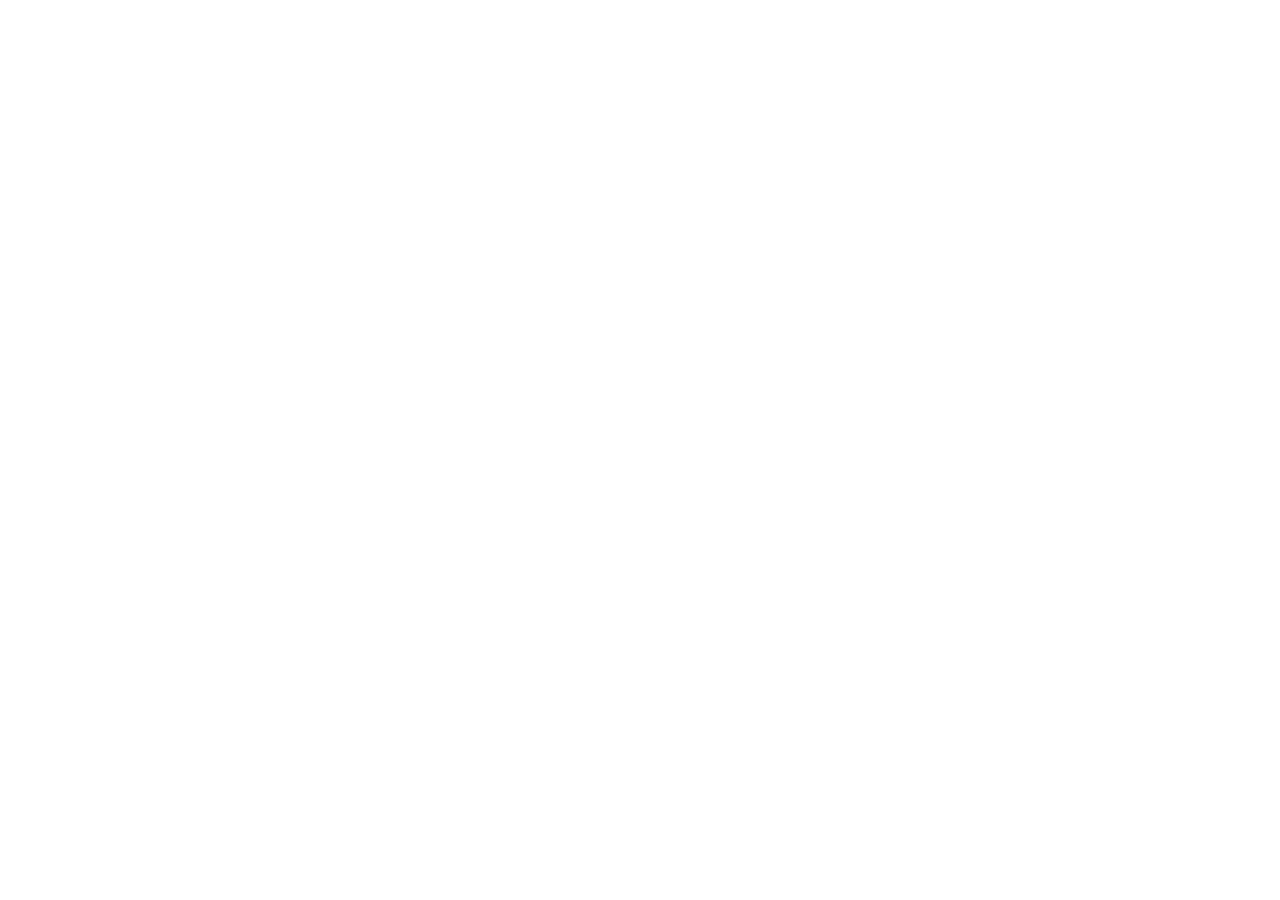
==== inicio-sesion.html @ 43806dc9 "Agrega estructuras iniciales de los archivos" ====
<!DOCTYPE html>
<html lang="es">
<head>
  <meta charset="UTF-8">
  <meta name="viewport" content="width=device-width, initial-scale=1.0">
  <title>Iniciar sesión | ApexDroid</title>
  <link rel="stylesheet" href="css/styles.css">
  <link rel="stylesheet" href="css/inicio-sesion.css">
  <script src="js/inicio-sesion.js" defer></script>
</head>
<body class="pagina-inicio-sesion">
  <header class="encabezado">
  </header>

  <main id="contenido">
    <section id="inicio-sesion">
    </section>
  </main>

  <footer class="pie-pagina">
  </footer>
</body>
</html>
---- css/styles.css ----
* {
  box-sizing: border-box;
}

body {
  margin: 0;
}

.ventana::backdrop {
  background-color: rgba(0, 0, 0, 0.4);
  -webkit-backdrop-filter: blur(6px);
  backdrop-filter: blur(6px);
}
---- css/inicio-sesion.css ----
.pagina-inicio-sesion {
}
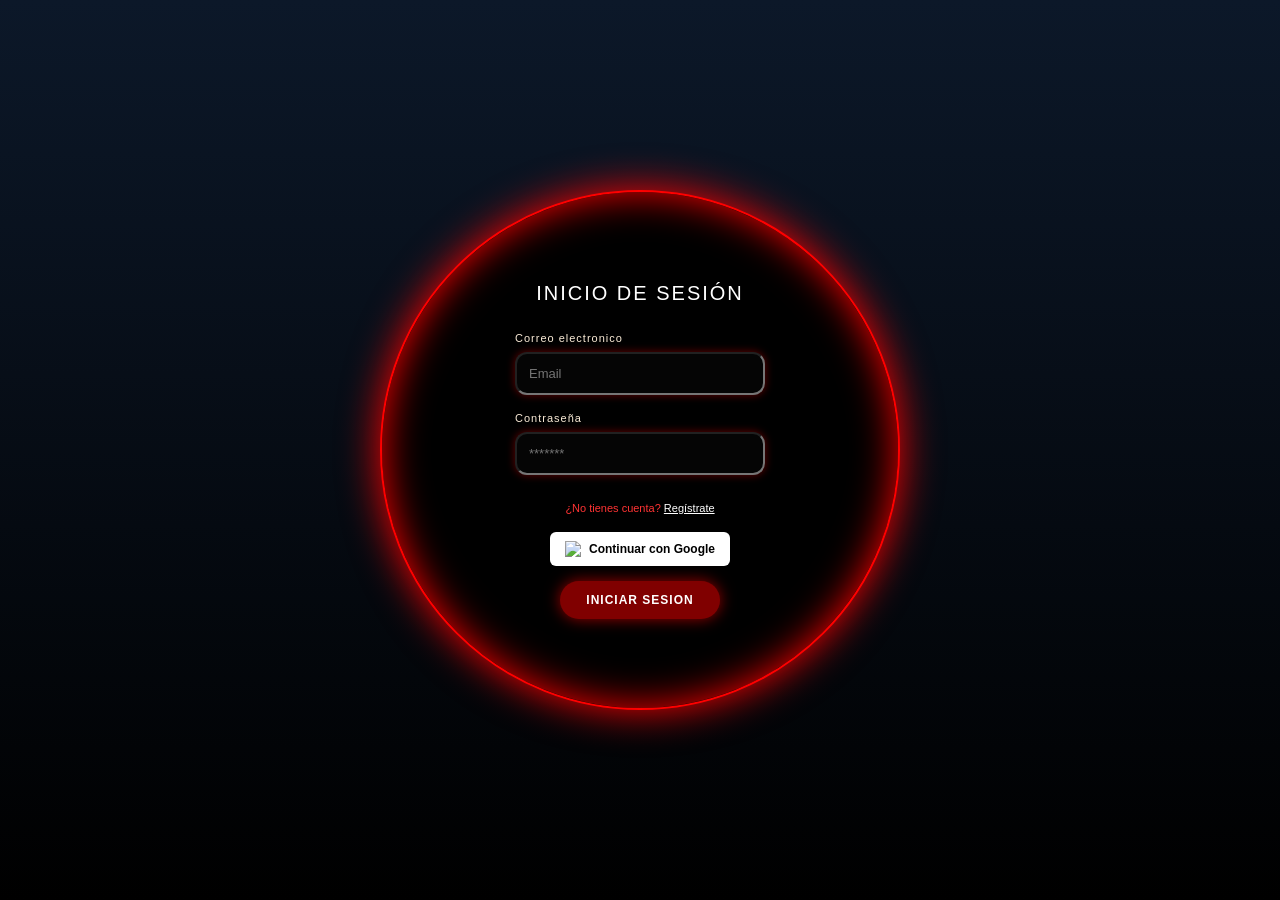
==== commit 98e94611: "subiendo mi parte" ====
--- a/inicio-sesion.html
+++ b/inicio-sesion.html
@@ -1,23 +1,54 @@
 <!DOCTYPE html>
 <html lang="es">
+
 <head>
   <meta charset="UTF-8">
   <meta name="viewport" content="width=device-width, initial-scale=1.0">
   <title>Iniciar sesión | ApexDroid</title>
+  <link href="https://cdn.jsdelivr.net/npm/bootstrap@5.3.8/dist/css/bootstrap.min.css" rel="stylesheet"
+    integrity="sha384-sRIl4kxILFvY47J16cr9ZwB07vP4J8+LH7qKQnuqkuIAvNWLzeN8tE5YBujZqJLB" crossorigin="anonymous">
   <link rel="stylesheet" href="css/styles.css">
   <link rel="stylesheet" href="css/inicio-sesion.css">
   <script src="js/inicio-sesion.js" defer></script>
 </head>
+
 <body class="pagina-inicio-sesion">
-  <header class="encabezado">
-  </header>
+  <div class="card">
+    <h2>Inicio de sesión</h2>
 
-  <main id="contenido">
-    <section id="inicio-sesion">
-    </section>
-  </main>
+    <form>
+      <div class="formulario-grupo">
+        <label for="email"> Correo electronico</label>
+        <div class="caja">
+          <input type="email" id="email" placeholder="Email" required>
+        </div>
+      </div>
 
-  <footer class="pie-pagina">
-  </footer>
+
+      <!--contraseña-->
+      <div class="formulario-grupo">
+        <label for="password">Contraseña</label>
+        <div class="caja">
+          <input type="password" id="password" placeholder="*******" requiredw>
+        </div>
+      </div>
+
+      <p class="texto-registro">
+        <span style="color: #ff3333;">¿No tienes cuenta?</span>
+        <a href="registro.html">Regístrate</a>
+      </p>
+
+      <!--boton de google-->
+      <button type="button" class="btn-google">
+        <img src="https://www.svgrepo.com/show/475656/google-color.svg" alt="Google">
+        Continuar con Google
+      </button>
+
+      <!--boton de enviar-->
+      <button type="submit" class="btn-submit">Iniciar sesion</button>
+    </form>
+
+  </div>
 </body>
-</html>
+
+</html>
--- a/css/styles.css
+++ b/css/styles.css
@@ -1,13 +1,54 @@
-* {
-  box-sizing: border-box;
+:root {
+  --color-fondo-azul: #0c1829;
+  --color-fondo-negro: #000;
+  --color-blanco: #fff;
+  --color-gris-claro: #e5e5e5;
+
+  --color-rojo: #b30000;
+  --color-rojo-hover: #8a0000;
+  --color-rojo-brillo: #ff0000;
+
+  --color-azul: #2563eb;
+  --color-azul-hover: #1d4ed8;
+  --color-azul-neon: #001aff;
+  --color-azul-marino: #000b5c;
+
+  --color-texto-blanco: #fff;
+  --color-texto-oscuro: #111;
+  --color-texto-gris: #666;
+  --color-borde-gris: #ccc;
+
+  --color-azul-claro: #dbe7fb;
+  --color-precio-oferta: #f97300;
+  --color-entrega: #008a3e;
+  --color-fondo-panel: #f0f0f0;
+  --color-texto-gris-claro: #b8b8b8;
+
+  --fuente-principal: system-ui, -apple-system, sans-serif;
 }
 
 body {
   margin: 0;
+  min-height: 100vh;
+  background: linear-gradient(
+    180deg,
+    var(--color-fondo-azul),
+    var(--color-fondo-negro)
+  );
+  color: var(--color-texto-blanco);
+  font-family: var(--fuente-principal);
 }
 
-.ventana::backdrop {
-  background-color: rgba(0, 0, 0, 0.4);
-  -webkit-backdrop-filter: blur(6px);
-  backdrop-filter: blur(6px);
+/* Encabezado superior */
+.encabezado {
+  background-color: var(--color-fondo-negro);
+  border-bottom: 3px solid var(--color-rojo-brillo);
+  box-shadow: 0 5px 18px rgba(255, 0, 0, 0.5);
 }
+
+.ventana {
+  background-color: var(--color-blanco);
+  color: var(--color-texto-oscuro);
+  border-radius: 20px;
+  padding: 20px;
+}
--- a/css/inicio-sesion.css
+++ b/css/inicio-sesion.css
@@ -1,2 +1,151 @@
-.pagina-inicio-sesion {
+body {
+    margin: 0;
+    padding: 0;
+    background-color: black;
+    color: #fff;
+    font-family: Arial, Helvetica, sans-serif;
+    display: flex;
+    justify-content: center;
+    align-items: center;
+    min-height: 100vh;
 }
+
+.card {
+    width: 520px;
+    height: 520px;
+    border-radius: 50%;
+    background-color: #000;
+    border: 2px solid #ff0000;
+    box-shadow: 0 0 40px #ff0000, inset 0 0 40px #ff0000;
+    display: flex;
+    flex-direction: column;
+    justify-content: center;
+    align-items: center;
+    padding: 20px;
+    box-sizing: border-box;
+    transition: all 0.4s ease;
+}
+
+h2 {
+    color: #fff;
+    font-size: 20px;
+    margin-bottom: 25px;
+    letter-spacing: 2px;
+    text-transform: uppercase;
+
+}
+
+.formulario-grupo {
+    width: 250px;
+    margin-bottom: 15px;
+}
+
+label {
+    display: block;
+    font-size: 11px;
+    margin-bottom: 5px;
+    letter-spacing: 1px;
+    color: antiquewhite;
+}
+
+.caja {
+    position: relative;
+    width: 100%;
+}
+
+input {
+    width: 100%;
+    padding: 10px 12px;
+    background-color: #050505;
+    border-radius: 12px;
+    color: #fff;
+    font-size: 13px;
+    box-shadow: 0 0 8px rgba(255, 0, 0, 0.4);
+    box-sizing: border-box;
+    outline: none;
+}
+
+.texto-registro {
+    font-size: 11px;
+    margin: 10px 0 15px 0;
+    color: #ccc;
+
+}
+
+.texto-registro a {
+    color: #fff;
+    text-decoration: underline;
+}
+
+.btn-google {
+    width: 180px;
+    padding: 8px;
+    background-color: #fff;
+    color: #000;
+    border: none;
+    border-radius: 6px;
+    font-weight: bold;
+    font-size: 12px;
+    cursor: pointer;
+    display: flex;
+    align-items: center;
+    justify-content: center;
+    gap: 8px;
+    margin-bottom: 15px;
+}
+
+.btn-google img {
+    width: 16px;
+    height: 16px;
+}
+
+.btn-submit {
+    width: 160px;
+    padding: 10px;
+    background-color: #800000;
+    color: #fff;
+    border: none;
+    border-radius: 20px;
+    font-weight: bold;
+    font-size: 12px;
+    letter-spacing: 1px;
+    cursor: pointer;
+    box-shadow: 0 0 15px rgba(255, 0, 0, 0.6);
+    text-transform: uppercase;
+}
+
+.btn-submit:hover {
+    background-color: #b30000;
+}
+
+form {
+    display: flex;
+    flex-direction: column;
+    align-items: center;
+}
+
+@media(max-width: 767px) {
+    .card {
+        width: 100%;
+        height: auto;
+        margin: 0 40px 0 40px;
+        border-radius: 16px;
+        padding: 30px 20px;
+    }
+    h2{
+        margin-top: 30px;
+    }
+
+    .formulario-grupo {
+        width: 100%;
+    }
+
+    .btn-submit {
+        width: 100%;
+       
+    }
+    form{
+        margin-bottom: 30px;
+    }
+
+}
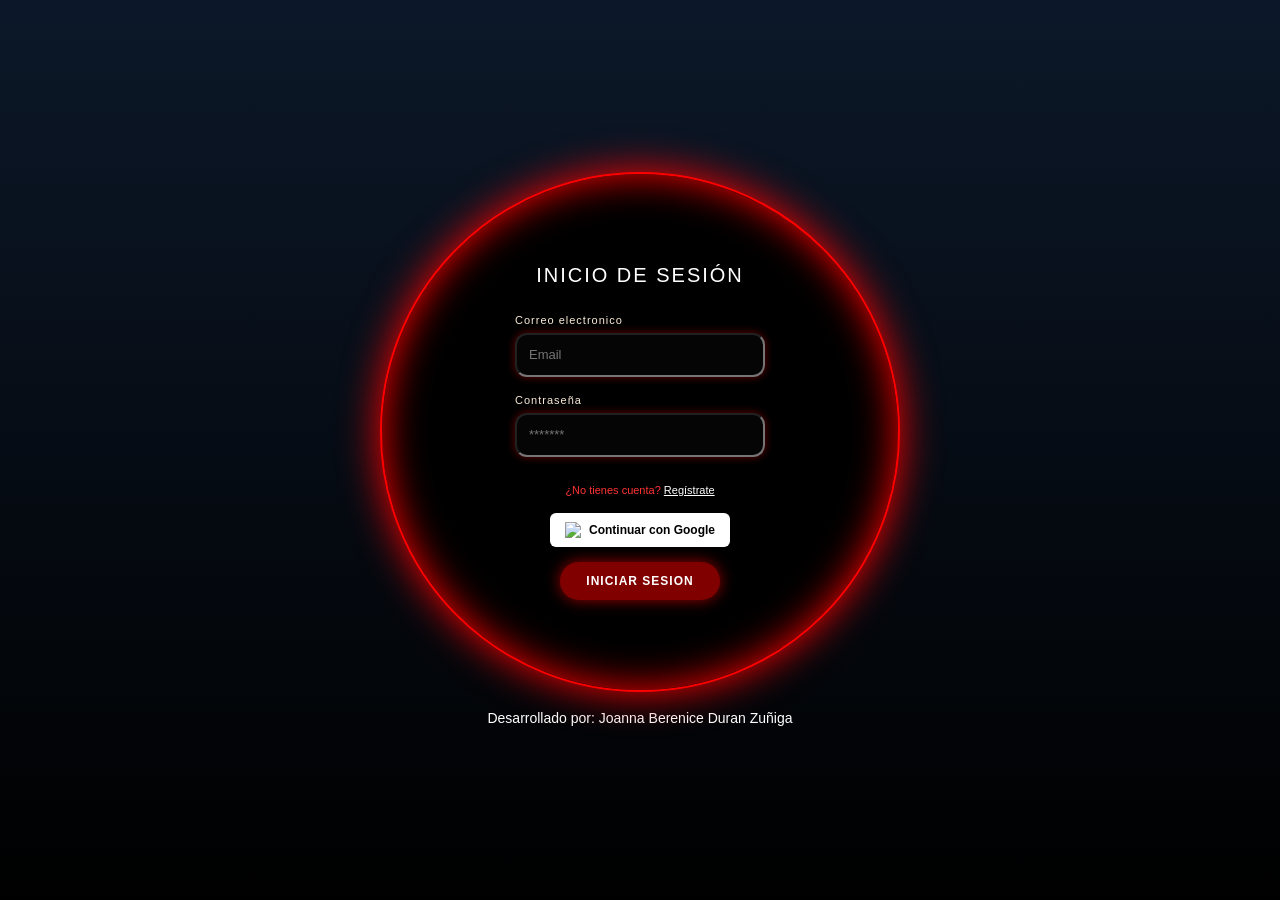
==== commit de09dcf6: "agregando nombres en pie de pagina y detalles finales" ====
--- a/inicio-sesion.html
+++ b/inicio-sesion.html
@@ -5,18 +5,16 @@
   <meta charset="UTF-8">
   <meta name="viewport" content="width=device-width, initial-scale=1.0">
   <title>Iniciar sesión | ApexDroid</title>
-  <link href="https://cdn.jsdelivr.net/npm/bootstrap@5.3.8/dist/css/bootstrap.min.css" rel="stylesheet"
-    integrity="sha384-sRIl4kxILFvY47J16cr9ZwB07vP4J8+LH7qKQnuqkuIAvNWLzeN8tE5YBujZqJLB" crossorigin="anonymous">
+  <link href="https://cdn.jsdelivr.net/npm/bootstrap@5.3.8/dist/css/bootstrap.min.css" rel="stylesheet">
   <link rel="stylesheet" href="css/styles.css">
   <link rel="stylesheet" href="css/inicio-sesion.css">
-  <script src="js/inicio-sesion.js" defer></script>
 </head>
 
 <body class="pagina-inicio-sesion">
   <div class="card">
     <h2>Inicio de sesión</h2>
 
-    <form>
+    <form action="index.html">
       <div class="formulario-grupo">
         <label for="email"> Correo electronico</label>
         <div class="caja">
@@ -29,7 +27,7 @@
       <div class="formulario-grupo">
         <label for="password">Contraseña</label>
         <div class="caja">
-          <input type="password" id="password" placeholder="*******" requiredw>
+          <input type="password" id="password" placeholder="*******" required>
         </div>
       </div>
 
@@ -49,6 +47,12 @@
     </form>
 
   </div>
+
+  <footer class="mt-3 text-center">
+    <p class="small mb-0">Desarrollado por: Joanna Berenice Duran Zuñiga</p>
+  </footer>
+
+  <script src="js/inicio-sesion.js"></script>
 </body>
 
-</html>+</html>
--- a/css/styles.css
+++ b/css/styles.css
@@ -1,54 +1,83 @@
-:root {
+:root{
   --color-fondo-azul: #0c1829;
   --color-fondo-negro: #000;
+    --color-footer: #1c1c1c;
   --color-blanco: #fff;
   --color-gris-claro: #e5e5e5;
 
+
   --color-rojo: #b30000;
-  --color-rojo-hover: #8a0000;
+    --color-rojo-hover: #8a0000;
   --color-rojo-brillo: #ff0000;
 
   --color-azul: #2563eb;
   --color-azul-hover: #1d4ed8;
-  --color-azul-neon: #001aff;
+    --color-azul-neon: #001aff;
   --color-azul-marino: #000b5c;
+
 
   --color-texto-blanco: #fff;
   --color-texto-oscuro: #111;
-  --color-texto-gris: #666;
+    --color-texto-gris: #666;
   --color-borde-gris: #ccc;
 
   --color-azul-claro: #dbe7fb;
   --color-precio-oferta: #f97300;
-  --color-entrega: #008a3e;
+    --color-entrega: #008a3e;
   --color-fondo-panel: #f0f0f0;
   --color-texto-gris-claro: #b8b8b8;
 
   --fuente-principal: system-ui, -apple-system, sans-serif;
+
 }
+
 
 body {
   margin: 0;
-  min-height: 100vh;
+    min-height: 100vh; /*Hace que el fondo ocupe toda la altura de la ventana*/
   background: linear-gradient(
     180deg,
     var(--color-fondo-azul),
     var(--color-fondo-negro)
   );
   color: var(--color-texto-blanco);
-  font-family: var(--fuente-principal);
+    font-family: var(--fuente-principal);
 }
 
-/* Encabezado superior */
-.encabezado {
+
+/*Encabezado superior*/
+.encabezado{
   background-color: var(--color-fondo-negro);
-  border-bottom: 3px solid var(--color-rojo-brillo);
+    border-bottom: 3px solid var(--color-rojo-brillo);
   box-shadow: 0 5px 18px rgba(255, 0, 0, 0.5);
 }
 
 .ventana {
-  background-color: var(--color-blanco);
+    background: var(--color-blanco);
   color: var(--color-texto-oscuro);
   border-radius: 20px;
-  padding: 20px;
+    padding: 20px;
 }
+
+
+.pie-pagina{
+  background-color: var(--color-footer);
+    border-top: 2px solid var(--color-rojo-brillo);
+}
+
+.pie-pagina a i {
+    color: var(--color-texto-blanco);
+  transition: 0.3s;
+}
+
+.pie-pagina .bi-facebook:hover{
+  color: #1877f2;
+}
+
+.pie-pagina .bi-instagram:hover {
+    color: #e1306c;
+}
+
+.pie-pagina .bi-youtube:hover{
+  color: #ff0000;
+}
--- a/css/inicio-sesion.css
+++ b/css/inicio-sesion.css
@@ -4,6 +4,7 @@
     background-color: black;
     color: #fff;
     font-family: Arial, Helvetica, sans-serif;
+    flex-direction: column;
     display: flex;
     justify-content: center;
     align-items: center;
